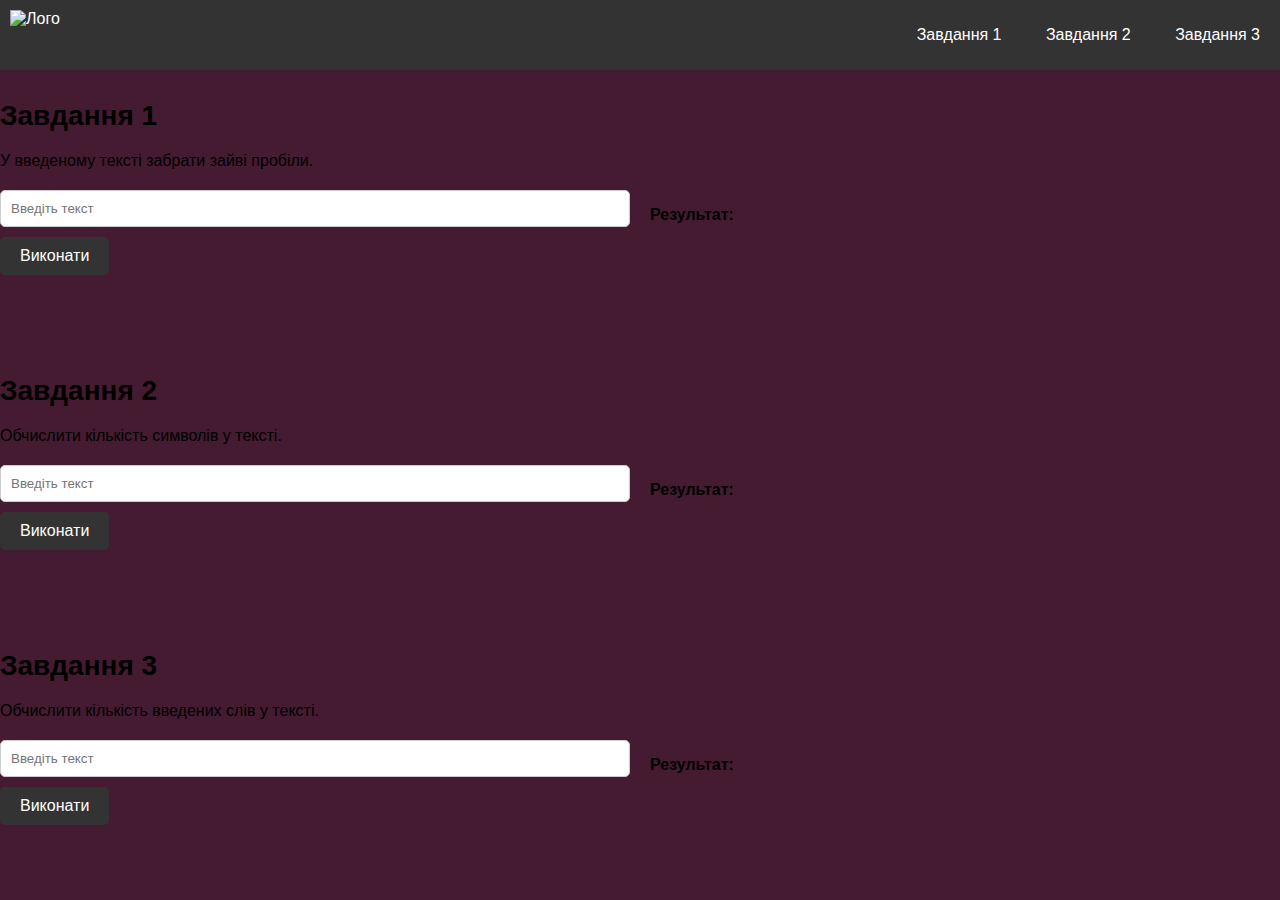
==== index.html @ 8fa56ced "rename index html" ====
<!DOCTYPE html>
<html>
  <head>
    <meta charset="UTF-8">
    <title>Моя веб-сторінка</title>
    <style>
      body {
        font-family: Arial, sans-serif;
        margin: 0;
        padding: 0;
        background-color: #eaeaea;
      }
	  
	  .mikro-img{
	  wight: 50px;
	  height: 50px;
	  }
	  
	 .loh{
	  wight: 200px;
	  height: 200px;
	  } 
	  
	   .navbar {
        display: flex;
        justify-content: space-between;
        align-items: center;
        background-color: #333;
        color: #fff;
        padding: 10px;
        position: fixed;
        top: 0;
        left: 0;
        width: 100%;
      }
      
      .navbar-logo {
        width: 50px;
        height: 50px;
        margin-right: 10px;
      }
      
      .navbar-logo:hover .author-info {
        display: block;
      }
      
      .author-info {
        display: none;
        position: absolute;
        top: 70px;
        left: 10px;
        width: 200px;
        padding: 10px;
        background-color: #333;
        box-shadow: 0 0 5px rgba(0,0,0,0.3);
      }
      .container {
        max-width: 1200px;
        margin: 0 auto;
        padding: 20px;
      }
      /* Стилізація навігаційної панелі */
      .nav {
        position: fixed;
        top: 0;
        left: 0;
        width: 100%;
        background-color: #333;
        color: #fff;
        padding: 10px;
        z-index: 1000;
      }
      .nav ul {
        list-style: none;
        margin: 0;
        padding: 0;
      }
      .nav li {
        display: inline-block;
        margin-right: 20px;
      }
      .nav a {
        color: #fff;
        text-decoration: none;
        padding: 10px;
      }
      .nav a:hover {
        background-color: #555;
      }
	  
      /* Стилізація блоків завдань */
      .task {
        margin-top: 100px;
      }
      .task h2 {
        font-size: 28px;
        margin-bottom: 20px;
      }
      .task p {
        font-size: 16px;
        margin-bottom: 10px;
      }
      .task-container {
        display: flex;
        flex-wrap: wrap;
        justify-content: space-between;
        margin-top: 20px;
      }
      .input-container {
        flex: 1 1 300px;
        margin-right: 20px;
      }
      .output-container {
        flex: 1 1 300px;
      }
      input[type="text"] {
        width: 100%;
        padding: 10px;
        margin-bottom: 10px;
        border: 1px solid #ccc;
        border-radius: 5px;
        box-sizing: border-box;
      }
      button {
        background-color: #333;
        color: #fff;
        border: none;
        padding: 10px 20px;
        border-radius: 5px;
        cursor: pointer;
        font-size: 16px;
      }
      button:hover {
        background-color: #555;
      }
      strong {
        font-weight: bold;
      }
    </style>
  </head>
  <body>
		<div class="nav">
      <div class="navbar">
      <div class="navbar-logo">
        <img class= "mikro-img" src="C:\Users\pc\Desktop\Work\photo_2022-02-07_12-47-58.jpg" alt="Лого">
        <div class="author-info">
          <img class="loh" src="C:\Users\pc\Desktop\Work\photo_2022-02-07_12-47-58.jpg" alt="Фото автора">
          <p>Граб Андрій Миколайови</p>
          <p>Я студент 207 і взагалі нічого не шарю з програмування</p>
        </div>
      </div>
      <ul class="container">
        <li><a href="#task1">Завдання 1</a></li>
        <li><a href="#task2">Завдання 2</a></li>
        <li><a href="#task3">Завдання 3</a></li>
      </ul>
    </div>
		  </div>
    <div class="task" id="task1">
      <h2>Завдання 1</h2>
      <p>У введеному тексті забрати зайві пробіли.</p>
      <div class="task-container">
        <div class="input-container">
          <input type="text" id="task1-input" placeholder="Введіть текст">
<button onclick="removeSpaces()">Виконати</button>
</div>
<div class="output-container">
<p><strong>Результат:</strong></p>
<p id="task1-output"></p>
</div>
</div>
</div>
<div class="task" id="task2">
  <h2>Завдання 2</h2>
  <p>Обчислити кількість символів у тексті.</p>
  <div class="task-container">
    <div class="input-container">
      <input type="text" id="task2-input" placeholder="Введіть текст">
      <button onclick="countChars()">Виконати</button>
    </div>
    <div class="output-container">
      <p><strong>Результат:</strong></p>
      <p id="task2-output"></p>
    </div>
  </div>
</div>

<div class="task" id="task3">
  <h2>Завдання 3</h2>
  <p>Обчислити кількість введених слів у тексті.</p>
  <div class="task-container">
    <div class="input-container">
      <input type="text" id="task3-input" placeholder="Введіть текст">
      <button onclick="countWords()">Виконати</button>
    </div>
    <div class="output-container">
      <p><strong>Результат:</strong></p>
      <p id="task3-output"></p>
    </div>
  </div>
</div>

<script>
  function removeSpaces() {
    let input = document.getElementById("task1-input").value;
    let output = input.replace(/\s+/g, ' ').trim();
    document.getElementById("task1-output").innerHTML = output;
  }
  
  function countChars() {
    let input = document.getElementById("task2-input").value;
    let output = input.length;
    document.getElementById("task2-output").innerHTML = output;
  }
  
  function countWords() {
    let input = document.getElementById("task3-input").value;
    let output = input.split(/\s+/).length;
    document.getElementById("task3-output").innerHTML = output;
  }
</script>
<script>
      // генеруємо рандомний колір
      var randomColor = Math.floor(Math.random()*16777215).toString(16);
      // встановлюємо колір фону
      document.body.style.backgroundColor = "#" + randomColor;
</script>
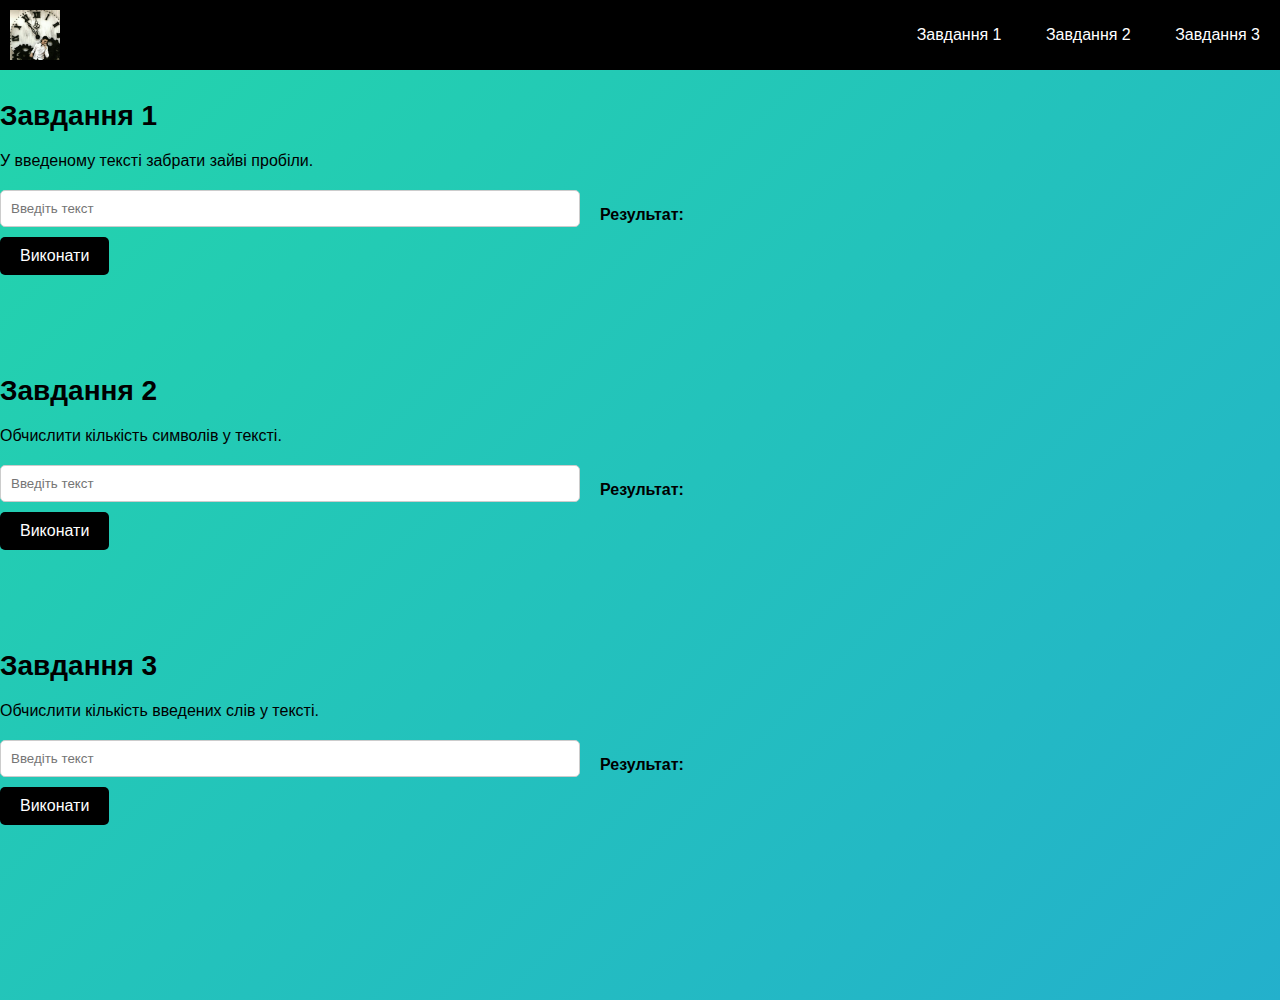
==== commit e625123b: "rename" ====
--- a/index.html
+++ b/index.html
@@ -2,150 +2,17 @@
 <html>
   <head>
     <meta charset="UTF-8">
+	<link rel="stylesheet" type="text/css" href="style.css" />
     <title>Моя веб-сторінка</title>
-    <style>
-      body {
-        font-family: Arial, sans-serif;
-        margin: 0;
-        padding: 0;
-        background-color: #eaeaea;
-      }
-	  
-	  .mikro-img{
-	  wight: 50px;
-	  height: 50px;
-	  }
-	  
-	 .loh{
-	  wight: 200px;
-	  height: 200px;
-	  } 
-	  
-	   .navbar {
-        display: flex;
-        justify-content: space-between;
-        align-items: center;
-        background-color: #333;
-        color: #fff;
-        padding: 10px;
-        position: fixed;
-        top: 0;
-        left: 0;
-        width: 100%;
-      }
-      
-      .navbar-logo {
-        width: 50px;
-        height: 50px;
-        margin-right: 10px;
-      }
-      
-      .navbar-logo:hover .author-info {
-        display: block;
-      }
-      
-      .author-info {
-        display: none;
-        position: absolute;
-        top: 70px;
-        left: 10px;
-        width: 200px;
-        padding: 10px;
-        background-color: #333;
-        box-shadow: 0 0 5px rgba(0,0,0,0.3);
-      }
-      .container {
-        max-width: 1200px;
-        margin: 0 auto;
-        padding: 20px;
-      }
-      /* Стилізація навігаційної панелі */
-      .nav {
-        position: fixed;
-        top: 0;
-        left: 0;
-        width: 100%;
-        background-color: #333;
-        color: #fff;
-        padding: 10px;
-        z-index: 1000;
-      }
-      .nav ul {
-        list-style: none;
-        margin: 0;
-        padding: 0;
-      }
-      .nav li {
-        display: inline-block;
-        margin-right: 20px;
-      }
-      .nav a {
-        color: #fff;
-        text-decoration: none;
-        padding: 10px;
-      }
-      .nav a:hover {
-        background-color: #555;
-      }
-	  
-      /* Стилізація блоків завдань */
-      .task {
-        margin-top: 100px;
-      }
-      .task h2 {
-        font-size: 28px;
-        margin-bottom: 20px;
-      }
-      .task p {
-        font-size: 16px;
-        margin-bottom: 10px;
-      }
-      .task-container {
-        display: flex;
-        flex-wrap: wrap;
-        justify-content: space-between;
-        margin-top: 20px;
-      }
-      .input-container {
-        flex: 1 1 300px;
-        margin-right: 20px;
-      }
-      .output-container {
-        flex: 1 1 300px;
-      }
-      input[type="text"] {
-        width: 100%;
-        padding: 10px;
-        margin-bottom: 10px;
-        border: 1px solid #ccc;
-        border-radius: 5px;
-        box-sizing: border-box;
-      }
-      button {
-        background-color: #333;
-        color: #fff;
-        border: none;
-        padding: 10px 20px;
-        border-radius: 5px;
-        cursor: pointer;
-        font-size: 16px;
-      }
-      button:hover {
-        background-color: #555;
-      }
-      strong {
-        font-weight: bold;
-      }
-    </style>
   </head>
   <body>
 		<div class="nav">
       <div class="navbar">
       <div class="navbar-logo">
-        <img class= "mikro-img" src="C:\Users\pc\Desktop\Work\photo_2022-02-07_12-47-58.jpg" alt="Лого">
+        <img class= "mikro-img" src="Me.jpg" alt="Лого">
         <div class="author-info">
-          <img class="loh" src="C:\Users\pc\Desktop\Work\photo_2022-02-07_12-47-58.jpg" alt="Фото автора">
-          <p>Граб Андрій Миколайови</p>
+          <img class="loh" src="Me.jpg" alt="Фото автора">
+          <p>Граб Андрій Миколайович</p>
           <p>Я студент 207 і взагалі нічого не шарю з програмування</p>
         </div>
       </div>
@@ -199,31 +66,7 @@
     </div>
   </div>
 </div>
+<script src="scripts.js"></script>
+</body>
+</html>
 
-<script>
-  function removeSpaces() {
-    let input = document.getElementById("task1-input").value;
-    let output = input.replace(/\s+/g, ' ').trim();
-    document.getElementById("task1-output").innerHTML = output;
-  }
-  
-  function countChars() {
-    let input = document.getElementById("task2-input").value;
-    let output = input.length;
-    document.getElementById("task2-output").innerHTML = output;
-  }
-  
-  function countWords() {
-    let input = document.getElementById("task3-input").value;
-    let output = input.split(/\s+/).length;
-    document.getElementById("task3-output").innerHTML = output;
-  }
-</script>
-<script>
-      // генеруємо рандомний колір
-      var randomColor = Math.floor(Math.random()*16777215).toString(16);
-      // встановлюємо колір фону
-      document.body.style.backgroundColor = "#" + randomColor;
-</script>
-
-
--- a/style.css
+++ b/style.css
@@ -0,0 +1,175 @@
+body {
+  font-family: Josefin Sans, sans-serif;
+  margin: 0;
+  padding: 0;
+  background-color: #000;
+}
+
+.mikro-img {
+  width: 50px;
+  height: 50px;
+}
+
+.loh {
+  width: 200px;
+  height: 200px;
+}
+
+.navbar {
+  display: flex;
+  justify-content: space-between;
+  align-items: center;
+  background-color: #000;
+  color: #fff;
+  padding: 10px;
+  position: fixed;
+  top: 0;
+  left: 0;
+  width: 100%;
+}
+
+.navbar-logo {
+  width: 50px;
+  height: 50px;
+  margin-right: 10px;
+}
+
+.navbar-logo:hover .author-info {
+  display: block;
+}
+
+.author-info {
+  display: none;
+  position: absolute;
+  top: 70px;
+  left: 10px;
+  width: 200px;
+  padding: 10px;
+  background-color: #000;
+  box-shadow: 0 0 5px rgba(0, 0, 0, 0.3);
+}
+
+.container {
+  max-width: 1200px;
+  margin: 0 auto;
+  padding: 20px;
+}
+
+/* Стилізація навігаційної панелі */
+.nav {
+  position: fixed;
+  top: 0;
+  left: 0;
+  width: 100%;
+  background-color: #000;
+  color: #fff;
+  padding: 10px;
+  z-index: 1000;
+}
+
+.nav ul {
+  list-style: none;
+  margin: 0;
+  padding: 0;
+}
+
+.nav li {
+  display: inline-block;
+  margin-right: 20px;
+}
+
+.nav a {
+  color: #fff;
+  text-decoration: none;
+  padding: 10px;
+}
+
+.nav a:hover {
+  background-color: #000;
+}
+
+/* Стилізація блоків завдань */
+.task {
+  margin-top: 100px;
+}
+
+.task h2 {
+  font-size: 28px;
+  margin-bottom: 20px;
+}
+
+.task p {
+  font-size: 16px;
+  margin-bottom: 10px;
+}
+
+.task-container {
+  display: flex;
+  flex-wrap: wrap;
+  justify-content: space-between;
+  margin-top: 20px;
+}
+
+.input-container {
+  flex: 1 1 200px;
+  margin-right: 20px;
+}
+
+.output-container {
+  flex: 1 1 300px;
+
+}
+
+input[type="text"] {
+  width: 100%;
+  padding: 10px;
+  margin-bottom: 10px;
+  border: 1px solid #ccc;
+  border-radius: 5px;
+  box-sizing: border-box;
+}
+
+button {
+  background-color: #000;
+  color: #fff;
+  border: none;
+  padding: 10px 20px;
+  border-radius: 5px;
+  cursor: pointer;
+  font-size: 16px;
+}
+
+button:hover {
+  background-color: #000;
+}
+
+strong {
+  font-weight: bold;
+}
+
+html,
+body {
+  width: 100%;
+  height: 100%;
+
+}
+
+body {
+  background: linear-gradient(-45deg, #ee7752, #e73c7e, #23a6d5, #23d5ab);
+  background-size: 400% 400%;
+  animation: gradient 15s ease infinite;
+}
+
+@keyframes gradient {
+  0% {
+    background-position: 0% 50%;
+  }
+
+  50% {
+    background-position: 100% 50%;
+  }
+
+  100% {
+    background-position: 0% 50%;
+  }
+}